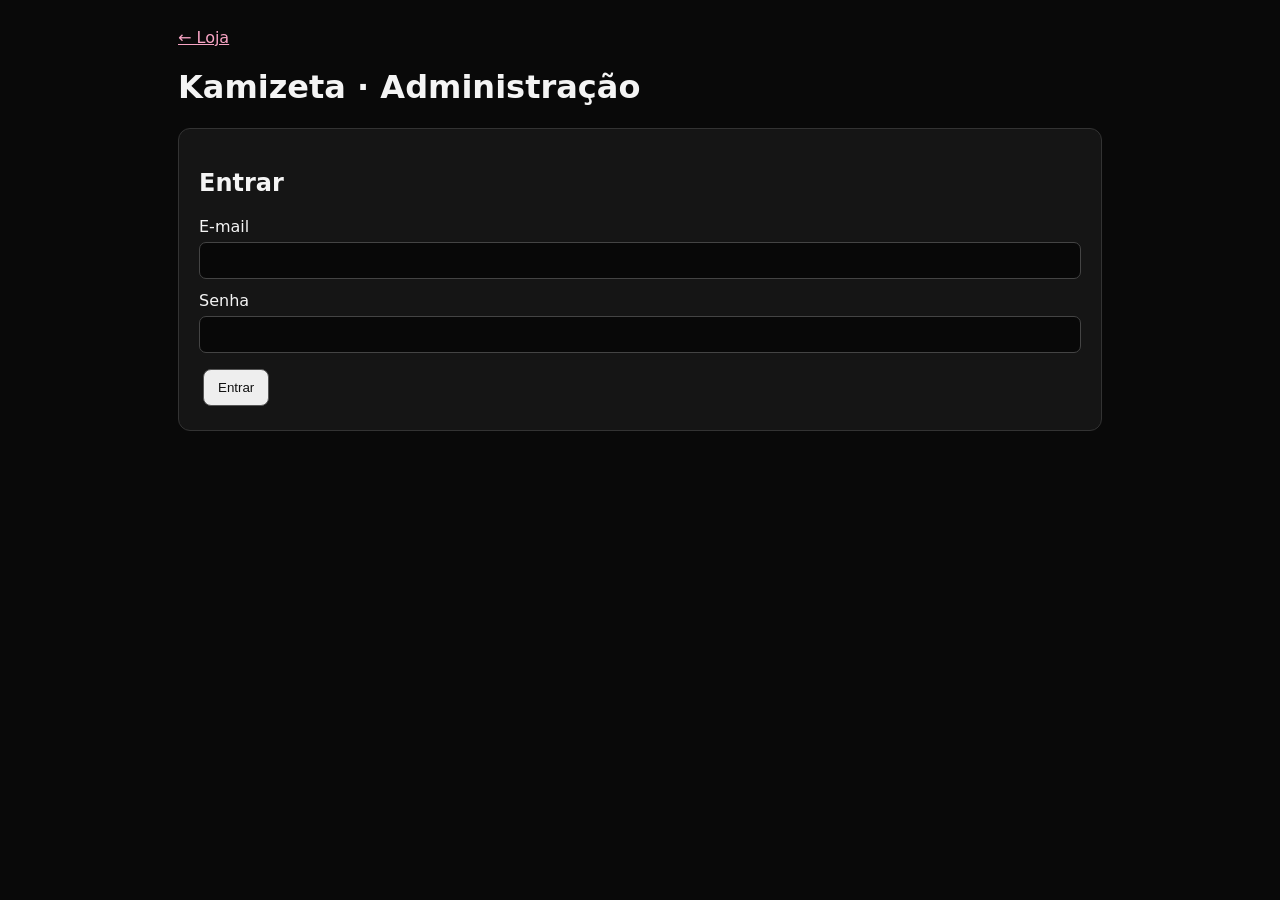
==== adm/index.html @ 1d603907 "Add Kamizeta logo favicon reference" ====
<!doctype html><html lang="pt-BR"><head><meta charset="utf-8"><meta name="viewport" content="width=device-width,initial-scale=1"><link rel="icon" type="image/png" href="../kamizeta.png"><title>Administração Kamizeta</title><link rel="stylesheet" href="./style.css"></head><body><main class="admin"><a href="../index.html">← Loja</a><h1>Kamizeta · Administração</h1><section id="admin-login"><h2>Entrar</h2><form id="login-form"><label>E-mail<input name="email" type="email" required></label><label>Senha<input name="password" type="password" required></label><button>Entrar</button></form></section><section id="admin-app" hidden><nav><button data-panel="products">Produtos</button><button data-panel="stories">Stories</button><button data-panel="orders">Pedidos</button><button id="logout">Sair</button></nav><div id="admin-panel"></div></section><p id="status"></p></main><script type="module" src="./script.js"></script></body></html>
---- adm/style.css ----
:root{color-scheme:dark;font-family:system-ui;background:#090909;color:#f4f4f4}*{box-sizing:border-box}body{margin:0}.admin{max-width:960px;margin:auto;padding:28px 18px}.admin a{color:#f8a4c4}.admin section{background:#151515;border:1px solid #333;border-radius:12px;padding:20px;margin:18px 0}.admin label{display:grid;gap:6px;margin:12px 0}.admin input,.admin textarea{padding:10px;border-radius:7px;background:#080808;color:white;border:1px solid #444}.admin button{padding:10px 14px;border-radius:8px;border:1px solid #555;background:#eee;color:#111;cursor:pointer;margin:4px}.admin nav{display:flex;flex-wrap:wrap}.gallery{display:grid;grid-template-columns:repeat(auto-fill,minmax(130px,1fr));gap:12px}.gallery img{width:100%;aspect-ratio:3/4;object-fit:cover}.product-form{display:grid;grid-template-columns:repeat(2,minmax(0,1fr));gap:12px}@media(max-width:600px){.product-form{grid-template-columns:1fr}}
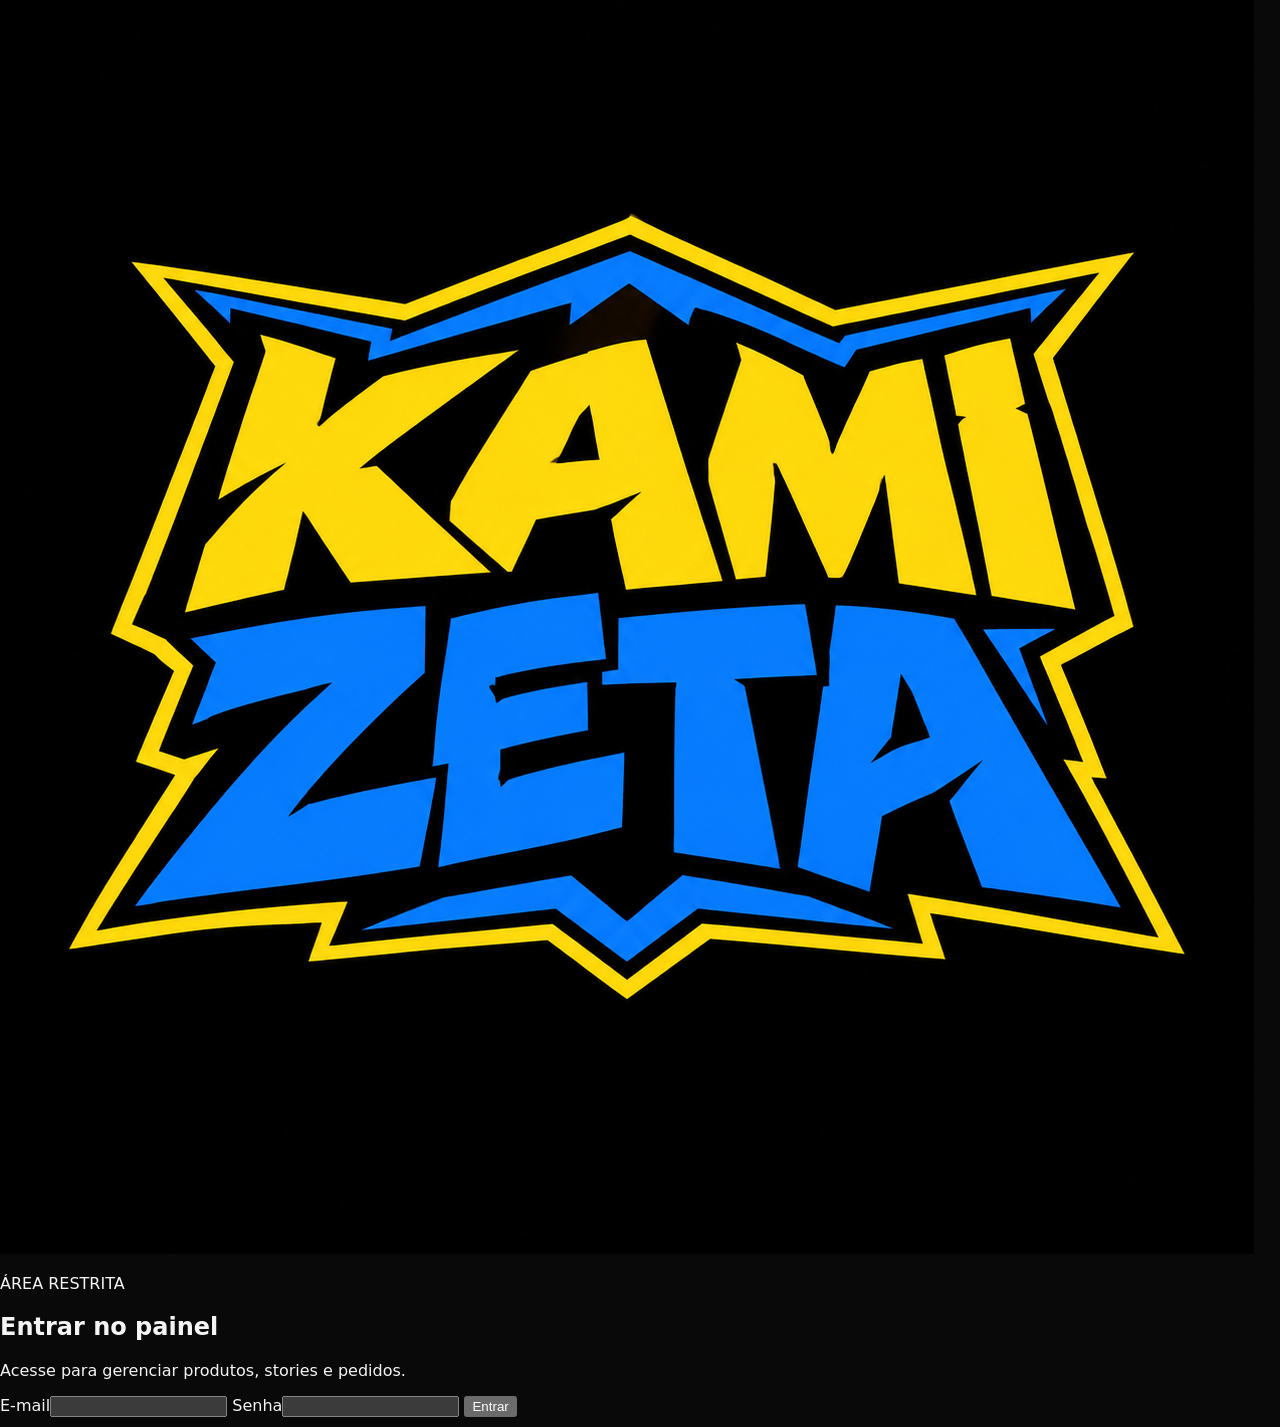
==== commit 2890d173: "Redesign admin navigation shell" ====
--- a/adm/index.html
+++ b/adm/index.html
@@ -1 +1,71 @@
-<!doctype html><html lang="pt-BR"><head><meta charset="utf-8"><meta name="viewport" content="width=device-width,initial-scale=1"><link rel="icon" type="image/png" href="../kamizeta.png"><title>Administração Kamizeta</title><link rel="stylesheet" href="./style.css"></head><body><main class="admin"><a href="../index.html">← Loja</a><h1>Kamizeta · Administração</h1><section id="admin-login"><h2>Entrar</h2><form id="login-form"><label>E-mail<input name="email" type="email" required></label><label>Senha<input name="password" type="password" required></label><button>Entrar</button></form></section><section id="admin-app" hidden><nav><button data-panel="products">Produtos</button><button data-panel="stories">Stories</button><button data-panel="orders">Pedidos</button><button id="logout">Sair</button></nav><div id="admin-panel"></div></section><p id="status"></p></main><script type="module" src="./script.js"></script></body></html>+<!doctype html>
+<html lang="pt-BR">
+<head>
+  <meta charset="utf-8">
+  <meta name="viewport" content="width=device-width,initial-scale=1">
+  <meta name="theme-color" content="#080808">
+  <link rel="icon" type="image/png" href="/kamizeta.png">
+  <title>Administração — Kamizeta</title>
+  <link rel="stylesheet" href="/adm/style.css">
+</head>
+<body>
+  <div class="admin-shell">
+    <aside id="admin-sidebar" class="admin-sidebar" hidden>
+      <a class="admin-brand" href="/" aria-label="Kamizeta — voltar à loja" title="Voltar à loja">
+        <img src="/kamizeta.png" alt="">
+      </a>
+
+      <nav class="admin-navigation" aria-label="Navegação do painel">
+        <button type="button" data-panel="products" aria-label="Produtos" title="Produtos" aria-current="page">
+          <svg viewBox="0 0 24 24" aria-hidden="true"><rect x="4" y="4" width="6" height="6" rx="1.3"/><rect x="14" y="4" width="6" height="6" rx="1.3"/><rect x="4" y="14" width="6" height="6" rx="1.3"/><rect x="14" y="14" width="6" height="6" rx="1.3"/></svg>
+          <span class="sr-only">Produtos</span>
+        </button>
+        <button type="button" data-panel="stories" aria-label="Stories" title="Stories">
+          <svg viewBox="0 0 24 24" aria-hidden="true"><rect x="5" y="5" width="14" height="14" rx="4"/><circle cx="12" cy="12" r="3.2"/><circle cx="16.8" cy="7.7" r=".8" class="icon-fill"/></svg>
+          <span class="sr-only">Stories</span>
+        </button>
+        <button type="button" data-panel="orders" aria-label="Pedidos" title="Pedidos">
+          <svg viewBox="0 0 24 24" aria-hidden="true"><path d="M5 4.5h14v15H5z"/><path d="M8 8h8M8 12h8M8 16h5"/></svg>
+          <span class="sr-only">Pedidos</span>
+        </button>
+      </nav>
+
+      <div class="admin-navigation-bottom">
+        <a href="/" aria-label="Voltar à loja" title="Voltar à loja">
+          <svg viewBox="0 0 24 24" aria-hidden="true"><path d="m3.5 10.5 8.5-7 8.5 7"/><path d="M5.5 9.5v11h13v-11M9.5 20.5v-7h5v7"/></svg>
+          <span class="sr-only">Voltar à loja</span>
+        </a>
+        <button type="button" id="logout" aria-label="Sair da conta" title="Sair da conta">
+          <svg viewBox="0 0 24 24" aria-hidden="true"><path d="M10 4H5.5A1.5 1.5 0 0 0 4 5.5v13A1.5 1.5 0 0 0 5.5 20H10"/><path d="M14 8l4 4-4 4M8 12h10"/></svg>
+          <span class="sr-only">Sair</span>
+        </button>
+      </div>
+    </aside>
+
+    <main class="admin-main">
+      <section id="admin-login" class="login-card">
+        <img src="/kamizeta.png" alt="" class="login-logo">
+        <p class="eyebrow">ÁREA RESTRITA</p>
+        <h1>Entrar no painel</h1>
+        <p class="login-description">Acesse para gerenciar produtos, stories e pedidos.</p>
+        <form id="login-form">
+          <label>E-mail<input name="email" type="email" autocomplete="username" required></label>
+          <label>Senha<input name="password" type="password" autocomplete="current-password" required></label>
+          <button class="primary-button" type="submit">Entrar</button>
+        </form>
+      </section>
+
+      <section id="admin-app" hidden>
+        <div id="admin-panel"></div>
+      </section>
+
+      <p id="status" class="admin-status" role="status" aria-live="polite"></p>
+      <div id="admin-loader" class="admin-loader" hidden role="status" aria-live="polite">
+        <img src="/loader.gif" alt="">
+        <span data-loader-message>CARREGANDO...</span>
+      </div>
+    </main>
+  </div>
+  <script type="module" src="/adm/script.js"></script>
+</body>
+</html>
--- a/adm/style.css
+++ b/adm/style.css
@@ -1 +1,7 @@
-:root{color-scheme:dark;font-family:system-ui;background:#090909;color:#f4f4f4}*{box-sizing:border-box}body{margin:0}.admin{max-width:960px;margin:auto;padding:28px 18px}.admin a{color:#f8a4c4}.admin section{background:#151515;border:1px solid #333;border-radius:12px;padding:20px;margin:18px 0}.admin label{display:grid;gap:6px;margin:12px 0}.admin input,.admin textarea{padding:10px;border-radius:7px;background:#080808;color:white;border:1px solid #444}.admin button{padding:10px 14px;border-radius:8px;border:1px solid #555;background:#eee;color:#111;cursor:pointer;margin:4px}.admin nav{display:flex;flex-wrap:wrap}.gallery{display:grid;grid-template-columns:repeat(auto-fill,minmax(130px,1fr));gap:12px}.gallery img{width:100%;aspect-ratio:3/4;object-fit:cover}.product-form{display:grid;grid-template-columns:repeat(2,minmax(0,1fr));gap:12px}@media(max-width:600px){.product-form{grid-template-columns:1fr}}+:root{color-scheme:dark;font-family:system-ui;background:#090909;color:#f4f4f4}*{box-sizing:border-box}body{margin:0}.admin{max-width:960px;margin:auto;padding:28px 18px}.admin a{color:#f8a4c4}.admin section{background:#151515;border:1px solid #333;border-radius:12px;padding:20px;margin:18px 0}.admin label{display:grid;gap:6px;margin:12px 0}.admin input,.admin textarea{padding:10px;border-radius:7px;background:#080808;color:white;border:1px solid #444}.admin button{padding:10px 14px;border-radius:8px;border:1px solid #555;background:#eee;color:#111;cursor:pointer;margin:4px}.admin nav{display:flex;flex-wrap:wrap}.gallery{display:grid;grid-template-columns:repeat(auto-fill,minmax(130px,1fr));gap:12px}.gallery img{width:100%;aspect-ratio:3/4;object-fit:cover}.product-form{display:grid;grid-template-columns:repeat(2,minmax(0,1fr));gap:12px}@media(max-width:600px){.product-form{grid-template-columns:1fr}}
+/* Alinha corretamente a opção Publicar no formulário de produtos. */
+.product-form label:has(input[type="checkbox"]){display:flex;align-items:center;gap:8px}
+.admin input[type="checkbox"]{width:16px;height:16px;padding:0;margin:0;flex:0 0 auto}
+.gallery button:disabled{opacity:.65;cursor:not-allowed}
+
+.admin-loader{position:fixed;inset:0;z-index:9999;display:flex;flex-direction:column;align-items:center;justify-content:center;gap:14px;background:rgba(8,8,8,.9);color:#fff;font-size:14px;text-align:center;padding:24px}.admin-loader[hidden]{display:none!important}.admin-loader img{width:80px;height:80px;object-fit:contain;font-size:15px}.admin-loader span{font-size:15px;font-weight:600;letter-spacing:.08em}.admin-status{min-height:0;padding:0;margin:10px 0;color:#d7ffd9}.admin-status:not(:empty){padding:12px 14px;border:1px solid #315b38;background:#142218;border-radius:8px}.admin-status.error{color:#ffd4d4;border-color:#6d3434;background:#281616}
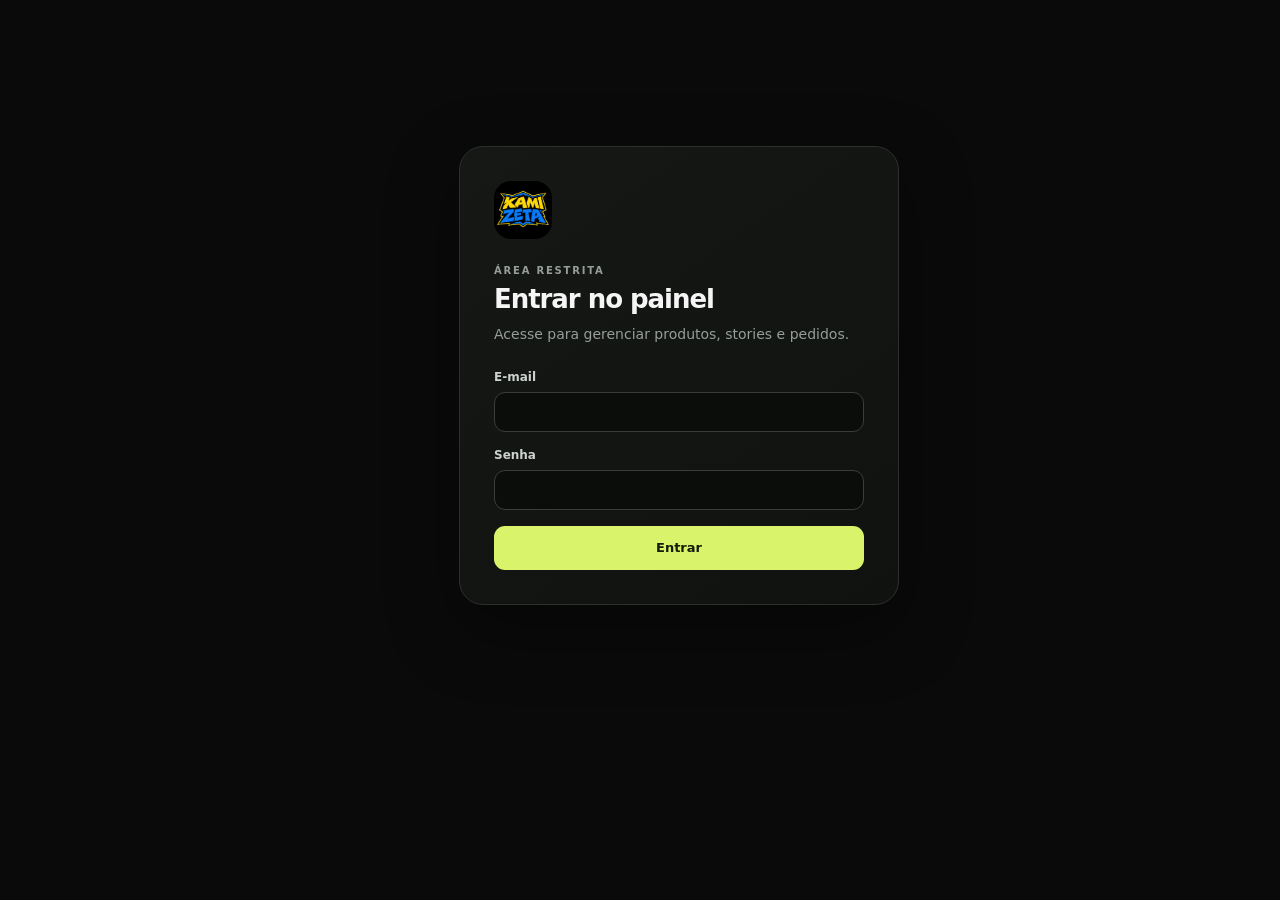
==== commit 9802ae52: "Add reusable delete confirmation dialog" ====
--- a/adm/index.html
+++ b/adm/index.html
@@ -59,6 +59,20 @@
         <div id="admin-panel"></div>
       </section>
 
+      <dialog id="delete-confirm-dialog" class="admin-modal delete-confirm-modal" aria-labelledby="delete-confirm-title">
+        <header class="modal-header">
+          <div><p>CONFIRMAR AÇÃO</p><h2 id="delete-confirm-title">Excluir item?</h2></div>
+          <button type="button" class="icon-button" id="delete-confirm-close" aria-label="Fechar">×</button>
+        </header>
+        <div class="modal-body">
+          <p id="delete-confirm-message" class="delete-confirm-message">Esta ação não pode ser desfeita.</p>
+          <div class="modal-footer">
+            <button type="button" class="secondary-button" id="delete-confirm-cancel">Cancelar</button>
+            <button type="button" class="danger-button" id="delete-confirm-accept">Excluir</button>
+          </div>
+        </div>
+      </dialog>
+
       <p id="status" class="admin-status" role="status" aria-live="polite"></p>
       <div id="admin-loader" class="admin-loader" hidden role="status" aria-live="polite">
         <img src="/loader.gif" alt="">
--- a/adm/style.css
+++ b/adm/style.css
@@ -1,7 +1,244 @@
-:root{color-scheme:dark;font-family:system-ui;background:#090909;color:#f4f4f4}*{box-sizing:border-box}body{margin:0}.admin{max-width:960px;margin:auto;padding:28px 18px}.admin a{color:#f8a4c4}.admin section{background:#151515;border:1px solid #333;border-radius:12px;padding:20px;margin:18px 0}.admin label{display:grid;gap:6px;margin:12px 0}.admin input,.admin textarea{padding:10px;border-radius:7px;background:#080808;color:white;border:1px solid #444}.admin button{padding:10px 14px;border-radius:8px;border:1px solid #555;background:#eee;color:#111;cursor:pointer;margin:4px}.admin nav{display:flex;flex-wrap:wrap}.gallery{display:grid;grid-template-columns:repeat(auto-fill,minmax(130px,1fr));gap:12px}.gallery img{width:100%;aspect-ratio:3/4;object-fit:cover}.product-form{display:grid;grid-template-columns:repeat(2,minmax(0,1fr));gap:12px}@media(max-width:600px){.product-form{grid-template-columns:1fr}}
-/* Alinha corretamente a opção Publicar no formulário de produtos. */
-.product-form label:has(input[type="checkbox"]){display:flex;align-items:center;gap:8px}
-.admin input[type="checkbox"]{width:16px;height:16px;padding:0;margin:0;flex:0 0 auto}
-.gallery button:disabled{opacity:.65;cursor:not-allowed}
+:root{
+  color-scheme:dark;
+  font-family:Inter,ui-sans-serif,system-ui,-apple-system,BlinkMacSystemFont,"Segoe UI",sans-serif;
+  background:#090a09;
+  color:#f5f5f5;
+  --bg:#090a09;
+  --surface:#111311;
+  --surface-raised:#171a17;
+  --surface-soft:#1c201c;
+  --line:#2b302c;
+  --muted:#969e98;
+  --text:#f5f5f5;
+  --accent:#d9f36a;
+  --accent-ink:#171b0b;
+  --danger:#ffaaa8;
+}
+*{box-sizing:border-box}
+[hidden]{display:none!important}
+body{margin:0;min-height:100vh;background:var(--bg);color:var(--text)}
+button,input,textarea,select{font:inherit}
+button,a{-webkit-tap-highlight-color:transparent}
+button{cursor:pointer}
+button:disabled{opacity:.5;cursor:not-allowed}
+a{color:inherit;text-decoration:none}
+svg{width:22px;height:22px;fill:none;stroke:currentColor;stroke-width:1.7;stroke-linecap:round;stroke-linejoin:round}
+.icon-fill{fill:currentColor;stroke:none}
+.sr-only{position:absolute;width:1px;height:1px;padding:0;margin:-1px;overflow:hidden;clip:rect(0,0,0,0);white-space:nowrap;border:0}
+.admin-shell{min-height:100vh}
+.admin-sidebar{
+  position:fixed;inset:0 auto 0 0;z-index:30;
+  display:flex;flex-direction:column;align-items:center;gap:22px;
+  width:78px;padding:18px 10px;
+  background:#0d0f0d;border-right:1px solid var(--line);
+}
+.admin-brand{display:grid;place-items:center;width:46px;height:46px;border-radius:15px;overflow:hidden;background:#fff}
+.admin-brand img{width:100%;height:100%;object-fit:cover}
+.admin-navigation{display:flex;flex-direction:column;align-items:center;gap:12px;width:100%}
+.admin-navigation button,.admin-navigation-bottom button,.admin-navigation-bottom a{
+  position:relative;display:grid;place-items:center;width:48px;height:48px;padding:0;
+  border:1px solid transparent;border-radius:15px;background:transparent;color:#a8aea9;
+}
+.admin-navigation button:hover,.admin-navigation-bottom button:hover,.admin-navigation-bottom a:hover{background:#1a1d1a;color:#fff}
+.admin-navigation button[aria-current="page"]{background:var(--accent);color:var(--accent-ink)}
+.admin-navigation-bottom{display:flex;flex-direction:column;align-items:center;gap:10px;margin-top:auto;width:100%}
+.admin-navigation-bottom button{border-color:#303630}
+.admin-main{min-height:100vh;margin-left:78px;padding:38px clamp(18px,4vw,54px) 60px}
+#admin-app{width:min(1120px,100%);margin:0 auto}
+.login-card{width:min(440px,calc(100% - 28px));margin:clamp(45px,12vh,120px) auto;padding:34px;border:1px solid var(--line);border-radius:24px;background:linear-gradient(145deg,#151815,#101210);box-shadow:0 24px 70px #0006}
+.login-logo{width:58px;height:58px;border-radius:17px;object-fit:cover;background:#fff;margin-bottom:22px}
+.eyebrow{margin:0 0 8px;color:var(--muted);font-size:10px;font-weight:750;letter-spacing:.18em}
+.login-card h1{font-size:26px;letter-spacing:-.04em;margin:0}
+.login-description{margin:10px 0 24px;color:var(--muted);font-size:14px;line-height:1.55}
+label{display:grid;gap:8px;margin:0;color:#cdd2ce;font-size:12px;font-weight:600}
+input,textarea,select{
+  width:100%;min-width:0;border:1px solid #383e39;border-radius:11px;
+  background:#0b0d0b;color:var(--text);padding:12px 13px;outline:none;
+}
+input:focus,textarea:focus,select:focus{border-color:#a9bd5d;box-shadow:0 0 0 3px #d9f36a16}
+input::placeholder,textarea::placeholder{color:#737b74}
+textarea{min-height:96px;resize:vertical}
+#login-form{display:grid;gap:16px}
+.primary-button,.secondary-button,.danger-button{
+  display:inline-flex;align-items:center;justify-content:center;gap:8px;
+  min-height:44px;padding:10px 15px;border-radius:11px;border:1px solid transparent;
+  font-size:13px;font-weight:750;transition:background .15s ease,border-color .15s ease;
+}
+.primary-button{background:var(--accent);color:var(--accent-ink)}
+.primary-button:hover{background:#e5fa8e}
+.secondary-button{background:#1b201b;color:#f3f5f3;border-color:#394039}
+.secondary-button:hover{background:#242a24}
+.danger-button{background:#321c1b;color:#ffd4d2;border-color:#683c39}
+.icon-button{display:grid;place-items:center;width:40px;height:40px;flex:0 0 auto;padding:0;border:1px solid #343a34;border-radius:12px;background:#191d19;color:#e0e5e0}
+.icon-button:hover{background:#252b25;color:#fff}
+.icon-button svg{width:19px;height:19px}
+.panel-heading{display:flex;align-items:flex-end;justify-content:space-between;gap:18px;margin:0 0 24px}
+.panel-heading h1,.panel-heading h2{margin:0;font-size:clamp(26px,3vw,34px);font-weight:750;letter-spacing:-.05em}
+.panel-heading p{margin:0 0 8px;color:var(--muted);font-size:10px;letter-spacing:.16em;font-weight:700}
+.panel-count{color:var(--muted);font-size:12px;white-space:nowrap}
+.toolbar{display:flex;align-items:center;gap:10px;margin:0 0 18px}
+.search-field{position:relative;display:block;flex:1;min-width:0;margin:0}
+.search-field svg{position:absolute;top:50%;left:13px;transform:translateY(-50%);width:18px;height:18px;color:#899189;pointer-events:none}
+.search-field input{height:46px;padding-left:42px;border-radius:13px}
+.toolbar .icon-button{width:46px;height:46px;border-radius:13px}
+.products-list,.orders-list,.stories-list{display:grid;gap:10px}
+.product-card{
+  display:grid;grid-template-columns:94px minmax(0,1fr) auto;align-items:center;gap:17px;
+  min-width:0;padding:12px;border:1px solid var(--line);border-radius:16px;
+  background:var(--surface);transition:border-color .15s ease,background .15s ease;
+}
+.product-card:hover{border-color:#485348;background:#141714}
+.product-thumb{display:block;width:94px;height:116px;object-fit:cover;border-radius:10px;background:#202420}
+.product-thumb-placeholder{display:grid;place-items:center;color:#6e776e;background:#1a1f1a}
+.product-details{min-width:0}
+.product-details h3{font-size:15px;line-height:1.35;margin:0 0 5px;overflow-wrap:anywhere}
+.product-meta{display:flex;flex-wrap:wrap;gap:6px 13px;color:var(--muted);font-size:11px;line-height:1.5}
+.product-price{margin:7px 0 0;font-size:14px;font-weight:750}
+.product-card-actions{display:flex;align-items:center;gap:6px}
+.status-pill{display:inline-flex;align-items:center;gap:6px;padding:5px 8px;border-radius:99px;font-size:10px;font-weight:750;white-space:nowrap}
+.status-pill::before{content:"";width:6px;height:6px;border-radius:50%;background:currentColor}
+.status-pill.success{color:#b5e8b8;background:#173020}
+.status-pill.pending{color:#f0d18a;background:#302817}
+.status-pill.danger{color:#ffb5b0;background:#321d1b}
+.status-pill.neutral{color:#bbc2bb;background:#222722}
+.empty-state{padding:48px 20px;border:1px dashed #343a34;border-radius:16px;text-align:center;color:var(--muted);font-size:13px}
+.empty-state svg{display:block;margin:0 auto 12px;width:30px;height:30px;color:#687168}
+.floating-add{
+  position:fixed;right:30px;bottom:30px;z-index:20;display:grid;place-items:center;
+  width:60px;height:60px;border:0;border-radius:50%;background:var(--accent);color:var(--accent-ink);
+  box-shadow:0 10px 36px #0009,0 0 0 1px #d9f36a55;font-size:30px;line-height:1;
+}
+.floating-add:hover{transform:translateY(-2px);background:#e5fa8e}
+.admin-modal{
+  width:min(720px,calc(100% - 24px));max-height:min(88dvh,920px);overflow:auto;
+  padding:0;border:1px solid #3a403a;border-radius:22px;background:#121512;color:var(--text);
+  box-shadow:0 30px 100px #000a;
+}
+.admin-modal::backdrop{background:#030403c9;backdrop-filter:blur(5px)}
+.modal-header{position:sticky;top:0;z-index:4;display:flex;align-items:flex-start;justify-content:space-between;gap:18px;padding:22px 24px 16px;border-bottom:1px solid var(--line);background:#121512f5}
+.modal-header h2{margin:0;font-size:21px;letter-spacing:-.035em}
+.modal-header p{margin:5px 0 0;color:var(--muted);font-size:12px}
+.modal-body{padding:20px 24px 24px}
+.modal-footer{display:flex;justify-content:flex-end;gap:9px;margin-top:22px;padding-top:16px;border-top:1px solid var(--line)}
+.product-form-grid{display:grid;grid-template-columns:repeat(2,minmax(0,1fr));gap:15px}
+.product-form-grid .span-2{grid-column:1/-1}
+.checkbox-label{display:flex;align-items:center;gap:10px;color:#dce2dc;font-size:12px}
+.checkbox-label input{width:17px;height:17px;accent-color:var(--accent)}
+.image-picker-toolbar{display:flex;align-items:center;gap:10px;margin:0 0 12px}
+.image-picker-toolbar input{flex:1}
+.selected-images{display:flex;flex-wrap:wrap;gap:8px;margin:12px 0}
+.selected-image{position:relative;display:flex;align-items:center;gap:8px;padding:6px 8px;border:1px solid #3b443a;border-radius:9px;background:#1a2119;color:#dce4d8;font-size:11px}
+.selected-image img{width:32px;height:38px;object-fit:cover;border-radius:5px}
+.selected-image button{width:22px;height:22px;border:0;border-radius:50%;background:#303a2d;color:#fff;line-height:1}
+.gallery{display:grid;grid-template-columns:repeat(auto-fill,minmax(105px,1fr));gap:9px;max-height:390px;overflow:auto;padding:2px}
+.gallery-card{display:flex;flex-direction:column;gap:7px;align-items:stretch;min-width:0;padding:6px;border:1px solid #333a33;border-radius:11px;background:#171b17;color:#dce2dc;text-align:left}
+.gallery-card.selected{border-color:var(--accent);box-shadow:0 0 0 1px var(--accent)}
+.gallery-card:disabled{opacity:.45;cursor:not-allowed}
+.gallery-card img{width:100%;aspect-ratio:3/4;object-fit:cover;border-radius:7px;background:#202420}
+.gallery-card span{font-size:10px;line-height:1.4;overflow-wrap:anywhere}
+.gallery-help{color:var(--muted);font-size:11px;line-height:1.5;margin:0 0 12px}
+.stories-form{display:grid;grid-template-columns:repeat(2,minmax(0,1fr));gap:15px;padding:18px;border:1px solid var(--line);border-radius:16px;background:var(--surface)}
+.stories-form .span-2{grid-column:1/-1}
+.stories-form .checkbox-label{align-self:center}
+.stories-list{margin-top:18px}
+.story-row{display:flex;align-items:center;justify-content:space-between;gap:12px;padding:14px;border:1px solid var(--line);border-radius:14px;background:var(--surface)}
+.story-row-main{display:flex;align-items:center;gap:12px;min-width:0}
+.story-row h3{margin:0 0 4px;font-size:13px;overflow-wrap:anywhere}
+.story-row p{margin:0;color:var(--muted);font-size:11px}
+.story-row-actions{display:flex;align-items:center;gap:6px}
+.orders-toolbar{display:flex;align-items:center;gap:10px;margin-bottom:18px}
+.filter-summary{display:flex;flex-wrap:wrap;gap:7px;margin:0 0 15px}
+.filter-chip{display:inline-flex;align-items:center;padding:6px 9px;border:1px solid #333b33;border-radius:99px;color:#bec6be;font-size:10px}
+.order-card{
+  display:grid;grid-template-columns:minmax(0,1fr) auto;align-items:center;gap:12px;
+  width:100%;padding:17px;border:1px solid var(--line);border-radius:16px;background:var(--surface);
+  color:var(--text);text-align:left;transition:background .15s ease,border-color .15s ease;
+}
+.order-card:hover{background:#151915;border-color:#4a5549}
+.order-card-main{min-width:0}
+.order-card-top{display:flex;align-items:center;gap:8px;flex-wrap:wrap;margin-bottom:7px}
+.order-customer{margin:0;font-size:15px;font-weight:750;overflow-wrap:anywhere}
+.order-number{color:var(--muted);font-size:10px}
+.order-subline{display:flex;flex-wrap:wrap;gap:6px 12px;margin-top:6px;color:#aeb5ae;font-size:11px;line-height:1.5}
+.order-subline svg{width:14px;height:14px;vertical-align:middle;margin-right:4px;color:#8c958b}
+.order-card-total{text-align:right;white-space:nowrap}
+.order-card-total strong{display:block;font-size:16px;font-weight:800}
+.order-card-total span{display:block;margin-top:5px;color:var(--muted);font-size:10px}
+.order-card-arrow{color:#8f988e}
+.order-detail-grid{display:grid;grid-template-columns:repeat(2,minmax(0,1fr));gap:10px;margin-bottom:20px}
+.detail-box{min-width:0;padding:13px;border:1px solid #303730;border-radius:12px;background:#171b17}
+.detail-box span{display:block;color:var(--muted);font-size:10px;margin-bottom:6px}
+.detail-box strong{font-size:12px;line-height:1.5;overflow-wrap:anywhere}
+.order-items-list{display:grid;gap:8px}
+.order-item-row{display:grid;grid-template-columns:minmax(0,1fr) auto;gap:10px;padding:10px 0;border-bottom:1px solid #292f29;font-size:12px}
+.order-item-row p{margin:4px 0 0;color:var(--muted);font-size:10px}
+.order-status-actions{display:flex;flex-wrap:wrap;gap:8px;margin-top:18px}
+.filter-options{display:grid;gap:9px}
+.filter-option{display:flex;align-items:center;gap:11px;padding:13px;border:1px solid #343b34;border-radius:12px;background:#171b17}
+.filter-option input{width:18px;height:18px;accent-color:var(--accent)}
+.filter-option span{display:grid;gap:3px}
+.filter-option b{font-size:12px}
+.filter-option small{color:var(--muted);font-size:10px}
+.admin-status{position:fixed;right:22px;bottom:22px;z-index:10001;max-width:min(450px,calc(100% - 32px));margin:0;padding:0;pointer-events:none;font-size:12px;line-height:1.5}
+.admin-status:not(:empty){padding:12px 15px;border:1px solid #426c46;background:#17261a;border-radius:12px;color:#dcf6df;box-shadow:0 12px 36px #0008}
+.admin-status.error{border-color:#713d3b;background:#2b1918;color:#ffd4d2}
+.admin-loader{position:fixed;inset:0;z-index:10000;display:flex;flex-direction:column;align-items:center;justify-content:center;gap:13px;background:#080a08eF;color:#fff;text-align:center;padding:24px}
+.admin-loader[hidden]{display:none!important}
+.admin-loader img{width:90px;height:90px;object-fit:contain}
+.admin-loader span{font-size:12px;font-weight:800;letter-spacing:.14em}
+@media(max-width:760px){
+  .admin-sidebar{inset:auto 0 0;width:100%;height:70px;padding:6px 10px max(6px,env(safe-area-inset-bottom));flex-direction:row;justify-content:center;gap:0;border-right:0;border-top:1px solid var(--line);background:#0d0f0df5}
+  .admin-brand{display:none}
+  .admin-navigation{flex:1;flex-direction:row;justify-content:space-evenly;gap:6px;height:100%}
+  .admin-navigation button,.admin-navigation-bottom button,.admin-navigation-bottom a{width:46px;height:46px;border-radius:14px}
+  .admin-navigation-bottom{flex-direction:row;justify-content:center;gap:6px;width:auto;margin:0 0 0 8px;padding-left:8px;border-left:1px solid #2a302a}
+  .admin-main{margin-left:0;padding:22px 14px 105px}
+  .login-card{margin:55px auto 30px;padding:25px 20px;border-radius:19px}
+  .panel-heading{margin-bottom:19px}
+  .panel-heading h1,.panel-heading h2{font-size:27px}
+  .product-card{grid-template-columns:76px minmax(0,1fr) auto;gap:11px;padding:9px;border-radius:13px}
+  .product-thumb{width:76px;height:98px}
+  .product-meta{gap:4px 9px;font-size:10px}
+  .product-price{font-size:13px}
+  .product-card-actions{align-self:start}
+  .product-card-actions .icon-button{width:35px;height:35px;border-radius:10px}
+  .floating-add{right:17px;bottom:88px;width:54px;height:54px}
+  .admin-modal{width:calc(100% - 12px);max-height:90dvh;border-radius:17px}
+  .modal-header{padding:18px 17px 13px}
+  .modal-body{padding:17px}
+  .product-form-grid,.stories-form{grid-template-columns:1fr}
+  .product-form-grid .span-2,.stories-form .span-2{grid-column:auto}
+  .stories-form{padding:14px}
+  .order-card{padding:13px;grid-template-columns:minmax(0,1fr) auto;gap:8px}
+  .order-customer{font-size:13px}
+  .order-card-total strong{font-size:14px}
+  .order-subline{font-size:10px;gap:4px 8px}
+  .order-detail-grid{grid-template-columns:1fr}
+  .admin-status{right:12px;bottom:82px}
+}
+@media(max-width:410px){
+  .order-card{grid-template-columns:minmax(0,1fr)}
+  .order-card-total{display:flex;align-items:baseline;justify-content:space-between;gap:8px;text-align:left}
+  .order-card-total span{margin:0}
+  .product-card{grid-template-columns:66px minmax(0,1fr) auto}
+  .product-thumb{width:66px;height:86px}
+}
 
-.admin-loader{position:fixed;inset:0;z-index:9999;display:flex;flex-direction:column;align-items:center;justify-content:center;gap:14px;background:rgba(8,8,8,.9);color:#fff;font-size:14px;text-align:center;padding:24px}.admin-loader[hidden]{display:none!important}.admin-loader img{width:80px;height:80px;object-fit:contain;font-size:15px}.admin-loader span{font-size:15px;font-weight:600;letter-spacing:.08em}.admin-status{min-height:0;padding:0;margin:10px 0;color:#d7ffd9}.admin-status:not(:empty){padding:12px 14px;border:1px solid #315b38;background:#142218;border-radius:8px}.admin-status.error{color:#ffd4d4;border-color:#6d3434;background:#281616}
+
+/* Miniaturas de Stories e alinhamento do cartão de pedidos */
+.story-thumb{
+  display:grid;
+  place-items:center;
+  flex:0 0 48px;
+  width:48px;
+  height:58px;
+  object-fit:cover;
+  border-radius:8px;
+  background:#1c211c;
+  color:#9ca69b;
+}
+.story-thumb-video{border:1px solid #343d34}
+.story-thumb svg{width:20px;height:20px}
+.order-card{grid-template-columns:minmax(0,1fr) auto 18px}
+@media(max-width:760px){.order-card{grid-template-columns:minmax(0,1fr) auto 16px}}
+@media(max-width:410px){.order-card{grid-template-columns:minmax(0,1fr)}}
